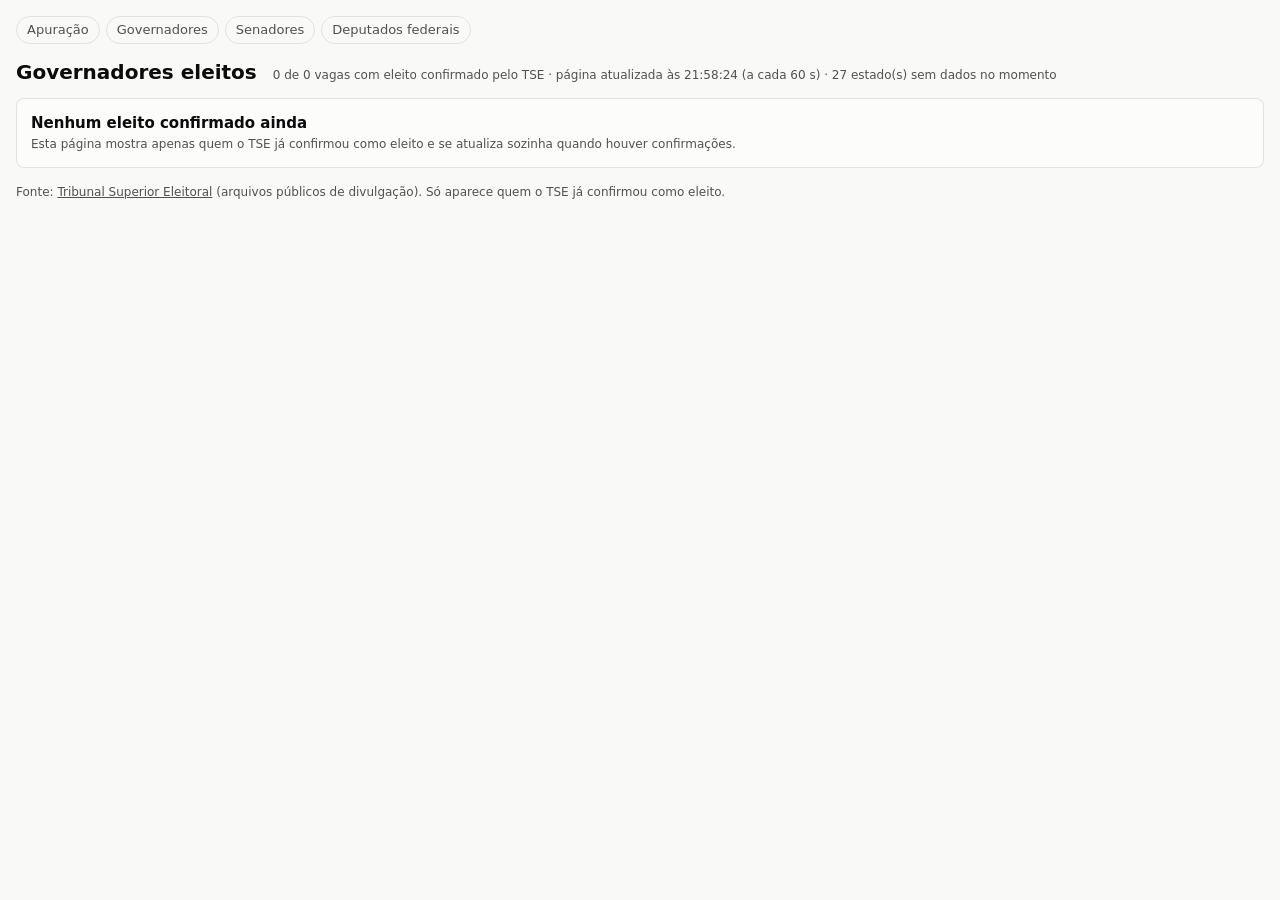
==== eleitos.html @ e93b75bd "Add pages of confirmed winners for governor, senator and federal deputy One page, selected by ?cargo" ====
<!doctype html>
<html lang="pt-BR">
<head>
  <meta charset="utf-8">
  <meta name="viewport" content="width=device-width, initial-scale=1">
  <meta name="description" content="Eleitos confirmados pelo TSE nas Eleições 2026, por estado e por partido, em tempo real.">
  <title>Eleitos · Apuração 2026</title>
  <link rel="stylesheet" href="styles.css">
  <script type="module" src="src/elected.js"></script>
</head>
<body>
  <nav>
    <a href="index.html">Apuração</a>
    <a href="eleitos.html?cargo=governador">Governadores</a>
    <a href="eleitos.html?cargo=senador">Senadores</a>
    <a href="eleitos.html?cargo=deputado-federal">Deputados federais</a>
  </nav>
  <header>
    <h1 id="title">Eleitos</h1>
    <span id="status" class="sub">Carregando…</span>
  </header>

  <section id="empty" class="card" hidden>
    <h2>Nenhum eleito confirmado ainda</h2>
    <p class="sub">
      Esta página mostra apenas quem o TSE já confirmou como eleito e se atualiza sozinha
      quando houver confirmações.
    </p>
  </section>

  <div id="results" hidden>
    <div class="grid two">
      <section class="card">
        <h2>Vagas por partido</h2>
        <p class="sub">Proporção sobre o total de vagas em disputa nesta eleição.</p>
        <svg id="pie" class="pie" viewBox="0 0 200 200" role="img" aria-label="Gráfico de pizza das vagas por partido"></svg>
      </section>
      <section class="card">
        <h2>Partidos</h2>
        <div class="scroll"><table id="parties"></table></div>
      </section>
    </div>
    <section id="names" class="card">
      <h2>Lista de eleitos</h2>
      <div class="scroll"><table id="list"></table></div>
    </section>
  </div>

  <footer class="sub">
    Fonte: <a href="https://resultados.tse.jus.br">Tribunal Superior Eleitoral</a> (arquivos públicos de divulgação).
    Só aparece quem o TSE já confirmou como eleito.
  </footer>
</body>
</html>
---- styles.css ----
:root {
  color-scheme: light;
  --page: #f9f9f7;
  --surface: #fcfcfb;
  --ink: #0b0b0b;
  --ink-2: #52514e;
  --hairline: #e1e0d9;
  --border: rgba(11, 11, 11, 0.1);
  --series-1: #2a78d6;
  --series-2: #eb6834;
  --series-3: #1baf7a;
  --other: #898781;
  --none: #e1e0d9;
  --bar: #52514e;
}

@media (prefers-color-scheme: dark) {
  :root {
    color-scheme: dark;
    --page: #0d0d0d;
    --surface: #1a1a19;
    --ink: #ffffff;
    --ink-2: #c3c2b7;
    --hairline: #2c2c2a;
    --border: rgba(255, 255, 255, 0.1);
    --series-1: #3987e5;
    --series-2: #d95926;
    --series-3: #199e70;
    --none: #2c2c2a;
    --bar: #c3c2b7;
  }
}

* { box-sizing: border-box; }

body {
  margin: 0 auto;
  max-width: 1280px;
  padding: 16px;
  background: var(--page);
  color: var(--ink);
  font: 14px/1.4 system-ui, -apple-system, "Segoe UI", sans-serif;
}

h1 { margin: 0; font-size: 20px; }
h2 { margin: 0 0 2px; font-size: 15px; }
h2.section { margin: 20px 0 12px; font-size: 17px; }
p { margin: 0; }

header {
  display: flex;
  flex-wrap: wrap;
  align-items: baseline;
  gap: 4px 16px;
  margin-bottom: 12px;
}

nav { display: flex; flex-wrap: wrap; gap: 4px 6px; margin-bottom: 14px; }
nav a {
  padding: 4px 10px;
  border: 1px solid var(--border);
  border-radius: 999px;
  color: var(--ink-2);
  font-size: 13px;
  text-decoration: none;
}
nav a:hover { color: var(--ink); }
nav a[aria-current] { background: var(--ink); border-color: var(--ink); color: var(--page); }

footer { margin-top: 16px; }
footer a { color: inherit; }

.sub { color: var(--ink-2); font-size: 12px; }

.grid { display: grid; gap: 12px; margin-bottom: 12px; }
.grid.two { grid-template-columns: minmax(0, 1.1fr) minmax(0, 1fr); }
.grid.three { grid-template-columns: repeat(3, minmax(0, 1fr)); }

@media (max-width: 900px) {
  .grid.two, .grid.three { grid-template-columns: minmax(0, 1fr); }
}

.card {
  padding: 14px;
  background: var(--surface);
  border: 1px solid var(--border);
  border-radius: 8px;
}

.swatch {
  display: inline-block;
  width: 10px;
  height: 10px;
  margin-right: 5px;
  border-radius: 2px;
}

/* Headline numbers */
.tiles {
  display: grid;
  grid-template-columns: repeat(auto-fit, minmax(110px, 1fr));
  gap: 8px;
  margin: 10px 0 14px;
}
.tile b { display: block; font-size: 20px; }
.tile span { color: var(--ink-2); font-size: 12px; }

/* Map */
.legend {
  display: flex;
  flex-wrap: wrap;
  gap: 4px 14px;
  margin: 8px 0;
  color: var(--ink-2);
  font-size: 12px;
}
#map { display: block; width: 100%; height: auto; }
#map path { stroke: var(--surface); stroke-width: 1; cursor: pointer; }
#map path:hover { stroke: var(--ink); stroke-width: 1.5; }

/* Party pie */
.pie { display: block; width: 100%; max-width: 420px; height: auto; margin: 10px auto 0; }
.pie path { stroke: var(--surface); stroke-width: 1; stroke-linejoin: round; }

#map text, .pie text {
  fill: var(--ink);
  stroke: var(--surface);
  stroke-width: 2px;
  paint-order: stroke;
  font-size: 7.5px;
  font-weight: 600;
  text-anchor: middle;
  pointer-events: none;
}

#tooltip {
  position: fixed;
  z-index: 9;
  min-width: 200px;
  padding: 8px 10px;
  background: var(--surface);
  border: 1px solid var(--border);
  border-radius: 6px;
  box-shadow: 0 4px 16px rgba(0, 0, 0, 0.18);
  font-size: 12px;
  pointer-events: none;
}
#tooltip .sub { display: block; margin-bottom: 4px; }
#tooltip div { display: flex; justify-content: space-between; gap: 12px; }

/* Candidate ranking */
.ranking { margin-top: 8px; }
.row {
  display: grid;
  grid-template-columns: minmax(0, 1fr) 54px 84px;
  align-items: center;
  gap: 2px 8px;
  padding: 5px 0;
  border-top: 1px solid var(--hairline);
}
.row:first-child { border-top: 0; }
.row .who { overflow: hidden; text-overflow: ellipsis; white-space: nowrap; }
.row .who small, .row .votes { color: var(--ink-2); font-size: 12px; }
.row .pct, .row .votes { text-align: right; font-variant-numeric: tabular-nums; }
.row.leading .who, .row.leading .pct { font-weight: 700; }
.row .bar { grid-column: 1 / -1; height: 6px; min-width: 1px; border-radius: 0 4px 4px 0; }
.tag {
  margin-left: 4px;
  padding: 0 4px;
  border: 1px solid var(--border);
  border-radius: 4px;
  color: var(--ink-2);
  font-size: 11px;
  font-weight: 400;
}

/* State table */
.scroll { overflow-x: auto; }
table { width: 100%; border-collapse: collapse; font-size: 12px; font-variant-numeric: tabular-nums; }
th { color: var(--ink-2); font-weight: 600; text-align: left; }
th, td { padding: 4px 6px; border-top: 1px solid var(--hairline); white-space: nowrap; }
thead th { border-top: 0; }
[hidden] { display: none; }
.num { text-align: right; }
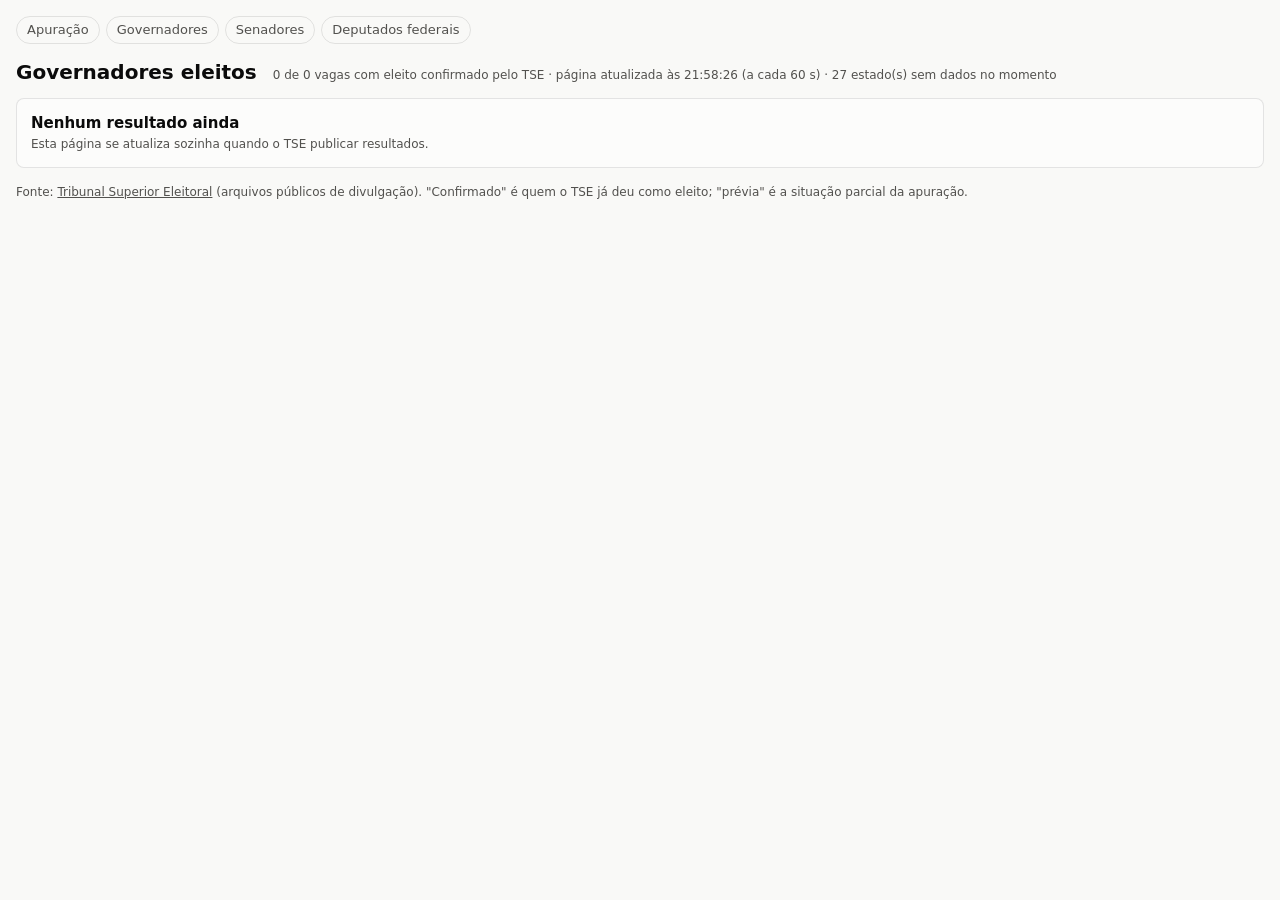
==== commit d84e996b: "Preview senators and federal deputies until the TSE confirms each state Senators: the most voted can" ====
--- a/eleitos.html
+++ b/eleitos.html
@@ -21,11 +21,8 @@
   </header>
 
   <section id="empty" class="card" hidden>
-    <h2>Nenhum eleito confirmado ainda</h2>
-    <p class="sub">
-      Esta página mostra apenas quem o TSE já confirmou como eleito e se atualiza sozinha
-      quando houver confirmações.
-    </p>
+    <h2>Nenhum resultado ainda</h2>
+    <p class="sub">Esta página se atualiza sozinha quando o TSE publicar resultados.</p>
   </section>
 
   <div id="results" hidden>
@@ -33,6 +30,10 @@
       <section class="card">
         <h2>Vagas por partido</h2>
         <p class="sub">Proporção sobre o total de vagas em disputa nesta eleição.</p>
+        <p id="preview-note" class="sub" hidden>
+          Inclui prévia, que não é resultado oficial: nos estados ainda sem confirmação do TSE, as vagas vão para quem as
+          ocuparia se a apuração terminasse agora. Cada estado passa ao resultado oficial assim que o TSE confirmar.
+        </p>
         <svg id="pie" class="pie" viewBox="0 0 200 200" role="img" aria-label="Gráfico de pizza das vagas por partido"></svg>
       </section>
       <section class="card">
@@ -41,14 +42,14 @@
       </section>
     </div>
     <section id="names" class="card">
-      <h2>Lista de eleitos</h2>
+      <h2>Lista por estado</h2>
       <div class="scroll"><table id="list"></table></div>
     </section>
   </div>
 
   <footer class="sub">
     Fonte: <a href="https://resultados.tse.jus.br">Tribunal Superior Eleitoral</a> (arquivos públicos de divulgação).
-    Só aparece quem o TSE já confirmou como eleito.
+    "Confirmado" é quem o TSE já deu como eleito; "prévia" é a situação parcial da apuração.
   </footer>
 </body>
 </html>
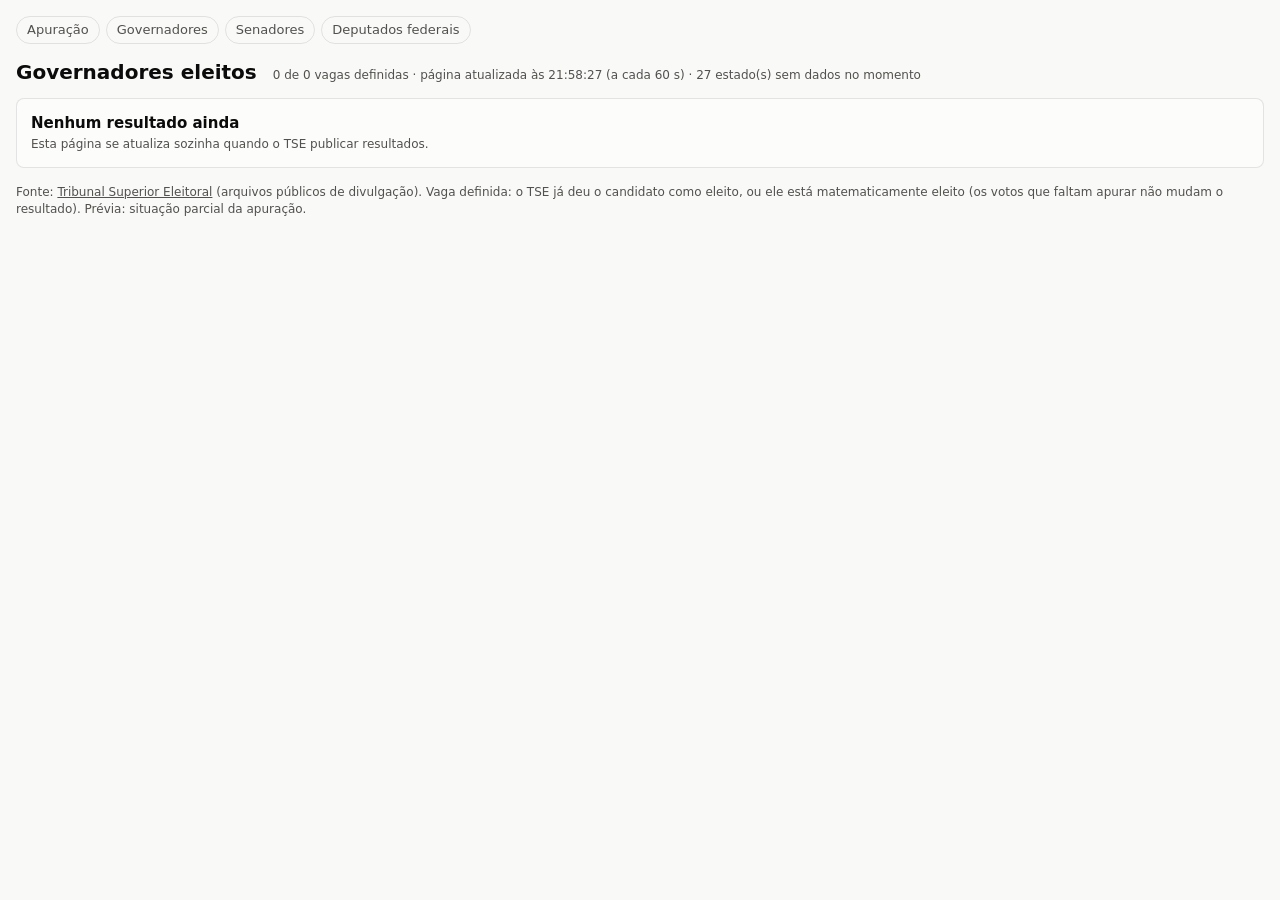
==== commit 02a31411: "Count mathematically elected senators as decided seats A senator is decided when the first candidate" ====
--- a/eleitos.html
+++ b/eleitos.html
@@ -31,8 +31,8 @@
         <h2>Vagas por partido</h2>
         <p class="sub">Proporção sobre o total de vagas em disputa nesta eleição.</p>
         <p id="preview-note" class="sub" hidden>
-          Inclui prévia, que não é resultado oficial: nos estados ainda sem confirmação do TSE, as vagas vão para quem as
-          ocuparia se a apuração terminasse agora. Cada estado passa ao resultado oficial assim que o TSE confirmar.
+          Inclui prévia, que não é resultado oficial: as vagas ainda não definidas vão para quem as ocuparia se a
+          apuração terminasse agora. Cada vaga sai da prévia assim que for definida.
         </p>
         <svg id="pie" class="pie" viewBox="0 0 200 200" role="img" aria-label="Gráfico de pizza das vagas por partido"></svg>
       </section>
@@ -49,7 +49,8 @@
 
   <footer class="sub">
     Fonte: <a href="https://resultados.tse.jus.br">Tribunal Superior Eleitoral</a> (arquivos públicos de divulgação).
-    "Confirmado" é quem o TSE já deu como eleito; "prévia" é a situação parcial da apuração.
+    Vaga definida: o TSE já deu o candidato como eleito, ou ele está matematicamente eleito (os votos que faltam
+    apurar não mudam o resultado). Prévia: situação parcial da apuração.
   </footer>
 </body>
 </html>
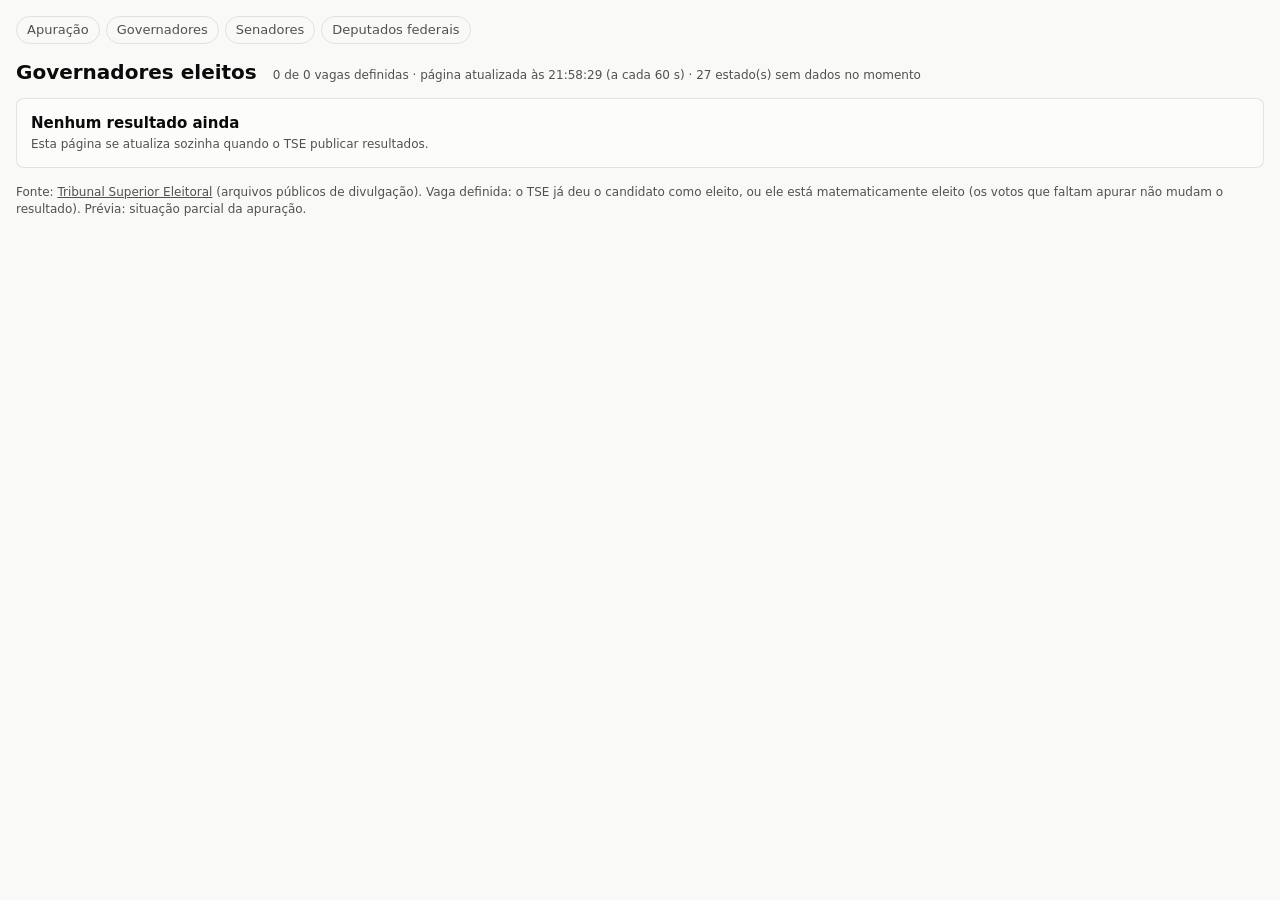
==== commit b4bf9a27: "Version asset URLs so a deploy never mixes old and new modules Co-Authored-By: Claude Opus 5.5 <nore" ====
--- a/eleitos.html
+++ b/eleitos.html
@@ -5,8 +5,8 @@
   <meta name="viewport" content="width=device-width, initial-scale=1">
   <meta name="description" content="Eleitos confirmados pelo TSE nas Eleições 2026, por estado e por partido, em tempo real.">
   <title>Eleitos · Apuração 2026</title>
-  <link rel="stylesheet" href="styles.css">
-  <script type="module" src="src/elected.js"></script>
+  <link rel="stylesheet" href="styles.css?v=6">
+  <script type="module" src="src/elected.js?v=6"></script>
 </head>
 <body>
   <nav>
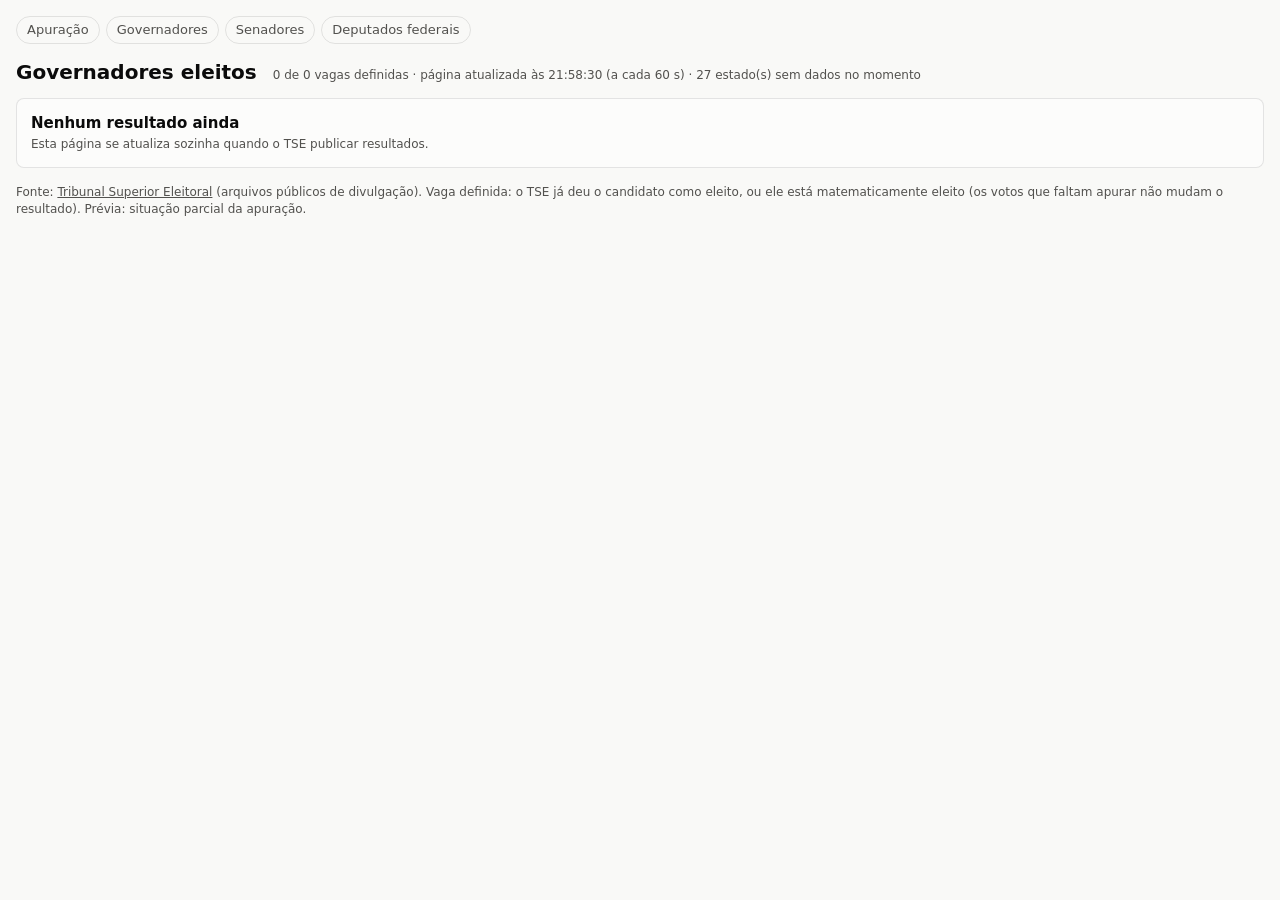
==== commit 9212b448: "Never infer a winner once the TSE has published candidate statuses A finished governor race drops th" ====
--- a/eleitos.html
+++ b/eleitos.html
@@ -5,8 +5,8 @@
   <meta name="viewport" content="width=device-width, initial-scale=1">
   <meta name="description" content="Eleitos confirmados pelo TSE nas Eleições 2026, por estado e por partido, em tempo real.">
   <title>Eleitos · Apuração 2026</title>
-  <link rel="stylesheet" href="styles.css?v=6">
-  <script type="module" src="src/elected.js?v=6"></script>
+  <link rel="stylesheet" href="styles.css?v=7">
+  <script type="module" src="src/elected.js?v=7"></script>
 </head>
 <body>
   <nav>
